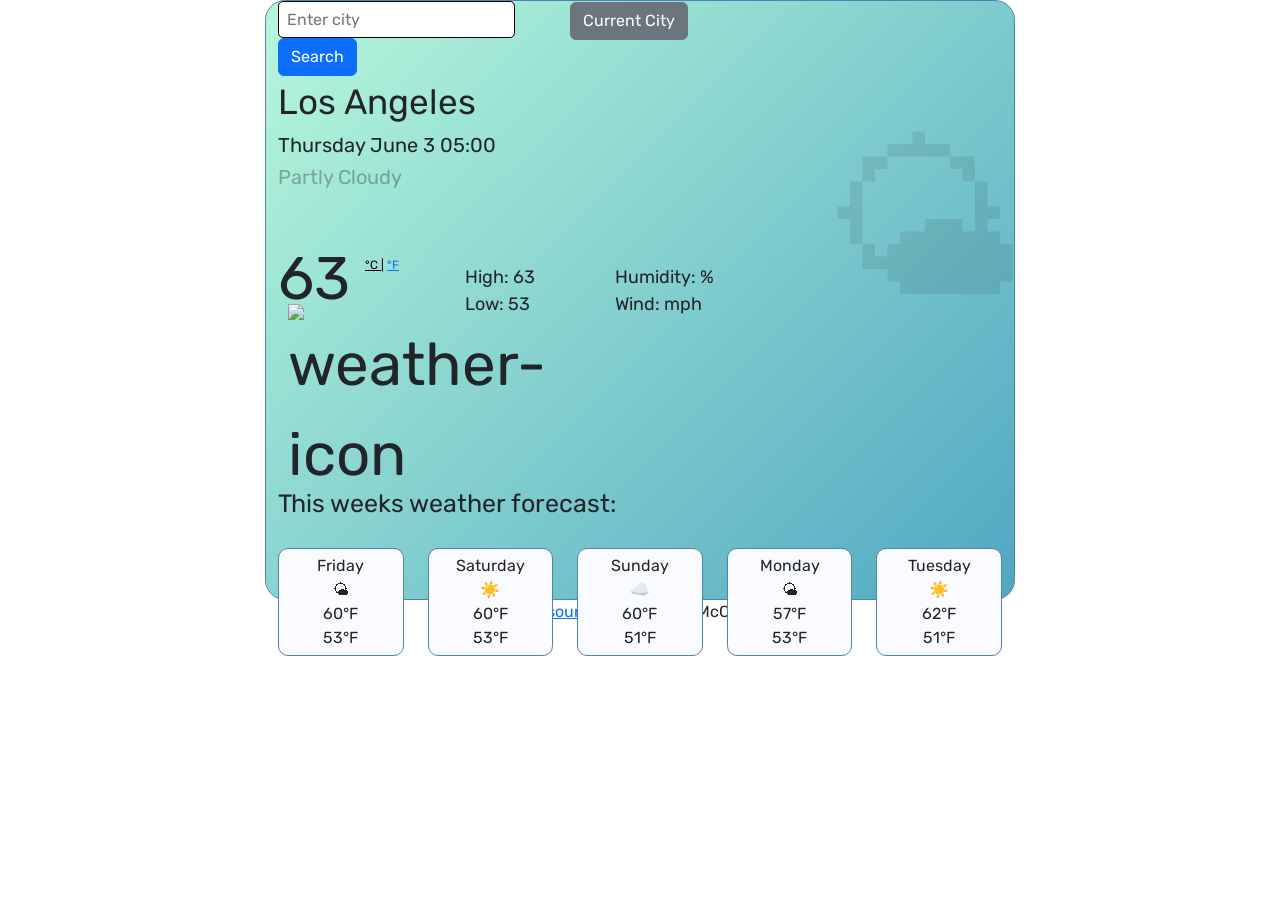
==== index.html @ ad7fa3e7 "Cleaned up date and time element in JS" ====
<!DOCTYPE html>
<html>
  <head>
    <title>Weather App</title>
    <meta charset="UTF-8" />
    <link
      href="https://cdn.jsdelivr.net/npm/bootstrap@5.0.0-beta3/dist/css/bootstrap.min.css"
      rel="stylesheet"
      integrity="sha384-eOJMYsd53ii+scO/bJGFsiCZc+5NDVN2yr8+0RDqr0Ql0h+rP48ckxlpbzKgwra6"
      crossorigin="anonymous"
    />
    <link rel="preconnect" href="https://fonts.gstatic.com">
    <link href="https://fonts.googleapis.com/css2?family=Rubik:wght@300&display=swap" rel="stylesheet">
    <link rel="preconnect" href="https://fonts.gstatic.com">
<link href="https://fonts.googleapis.com/css2?family=Rubik&display=swap" rel="stylesheet">
    <link rel="stylesheet" href="weather-app.css">
    <script src="https://unpkg.com/axios/dist/axios.min.js"></script>

    
  </head>

  <body>
    <div class="container">
      <div class="row">
      <form class="citySearch col-5" id="city-form">
        <input type="text" class="searchbar" placeholder="Enter city" id="city-input" />
        <input type="submit" class="btn btn-primary" value="Search" />
        
      </form>
      
      <span class="col-7"><input type="submit" class="btn btn-secondary" id="current-city-btn" value="Current City"></span>
      </div>
      <div class="background-emoji">🌤</div>
      <header>
      <div class="container-summary">
          <div class="row">
            <div class="col-11 current-city"> <span id="current-city">Los Angeles</span> <br> 
              <span class="current-day" id="date">Thursday June 3 05:00</span><br>
              <span class="conditions" id="conditions">Partly Cloudy</span></div>
            <div class="col-3 current-temp"><span id="temperature">63</span>
              
              <span id="units"> <a href="#" id="celsius" class="active">°C |</a>
                <a href="#" id="fahrenheit">°F</a>
              </span><br>
              <span>
                <img src="https://openweathermap.org/img/wn/10d@2x.png" alt="weather-icon" class="main-emoji" id="weather-icon"> </span>
              </div>
            <div class="col-2 hi-low">High: <span id="temp-max">63</span><br>Low: <span id="temp-min"> 53</span></div>
            <div class="col-4 rain-wind">Humidity: <span id="humidity"></span>% <br>Wind: <span id="wind"></span> mph</div>
          </div>
        </div>
      </header>
      <div class="forecast">
        <p>This weeks weather forecast:</p>
      </div>
      <div class="row">
          <div class="col-2">
            <div class="card day-one">Friday <br>🌤 <br>60°F <br>53°F</div>
          </div>
          <div class="col-2">
            <div class="card">Saturday <br>☀️ <br>60°F <br>53°F</div>
          </div>
          <div class="col-2">
            <div class="card">Sunday <br>☁️ <br>60°F <br>51°F</div>
          </div>
          <div class="col-2">
            <div class="card">Monday <br>🌤 <br>57°F <br>53°F</div>
          </div>
          <div class="col-2">
              <div class="card">Tuesday <br>☀️ <br>62°F <br>51°F</div>
            </div>
        </div>
        </div>
        <div id="open-src-link">
        <a href="https://github.com/nikpdr/weather-app" target="_blank">Open-source code</a> <span> by Niki McCalmont</span>
    </div>
      </div>
    <script src="weather-app.js"></script>
  </body>
</html>
---- weather-app.css ----
body {
  font-family: "rubik", sans-serif;
}
.container {
  max-width: 750px;
  max-height: 600px;
  border: 1px solid #5282b1;
  background: linear-gradient(
    -225deg,
    rgb(183, 248, 219) 0%,
    rgb(80, 167, 194) 100%
  );
  border-radius: 20px;
}
.background-emoji {
  position: absolute;
  opacity: 0.1;
  font-size: 200px;
  left: 825px;
}
.searchbar {
  border: 1px solid;
  border-radius: 5px;
  line-height: 4px;
  padding: 8px;
}
#current-city-btn {
  position: relative;
  right: 20px;
  top: 1px;
}

.current-city {
  font-size: 35px;
  font-weight: 400;
}
.current-day {
  font-size: 20px;
  position: relative;
  bottom: 15px;
}

.conditions {
  font-size: 20px;
  opacity: 0.35;
  position: relative;
  bottom: 35px;
}
.current-temp {
  font-size: 60px;
  bottom: 30px;
}
#units {
  font-size: 12px;
  text-decoration: none;
  position: relative;
  bottom: 30px;
}

.main-emoji {
  position: relative;
  width: 100%;
  bottom: 20px;
  left: 10px;
  margin: 0;
}
.hi-low {
  position: relative;
  top: 30px;
  font-size: 18px;
}
.rain-wind {
  position: relative;
  top: 30px;
  font-size: 18px;
}
.forecast {
  font-size: 25px;
  position: relative;
  bottom: 35px;
}

.card {
  text-align: center;
  background-color: #fafbfe;
  border: 1px solid #5282b1;
  border-radius: 10px;
  padding: 5px;
  position: relative;
  bottom: 25px;
}
.col-2 {
  width: 20%;
}
.active {
  color: black;
  cursor: default;
}
.active:hover {
  text-decoration: none;
}

#open-src-link {
  text-align: center;
}
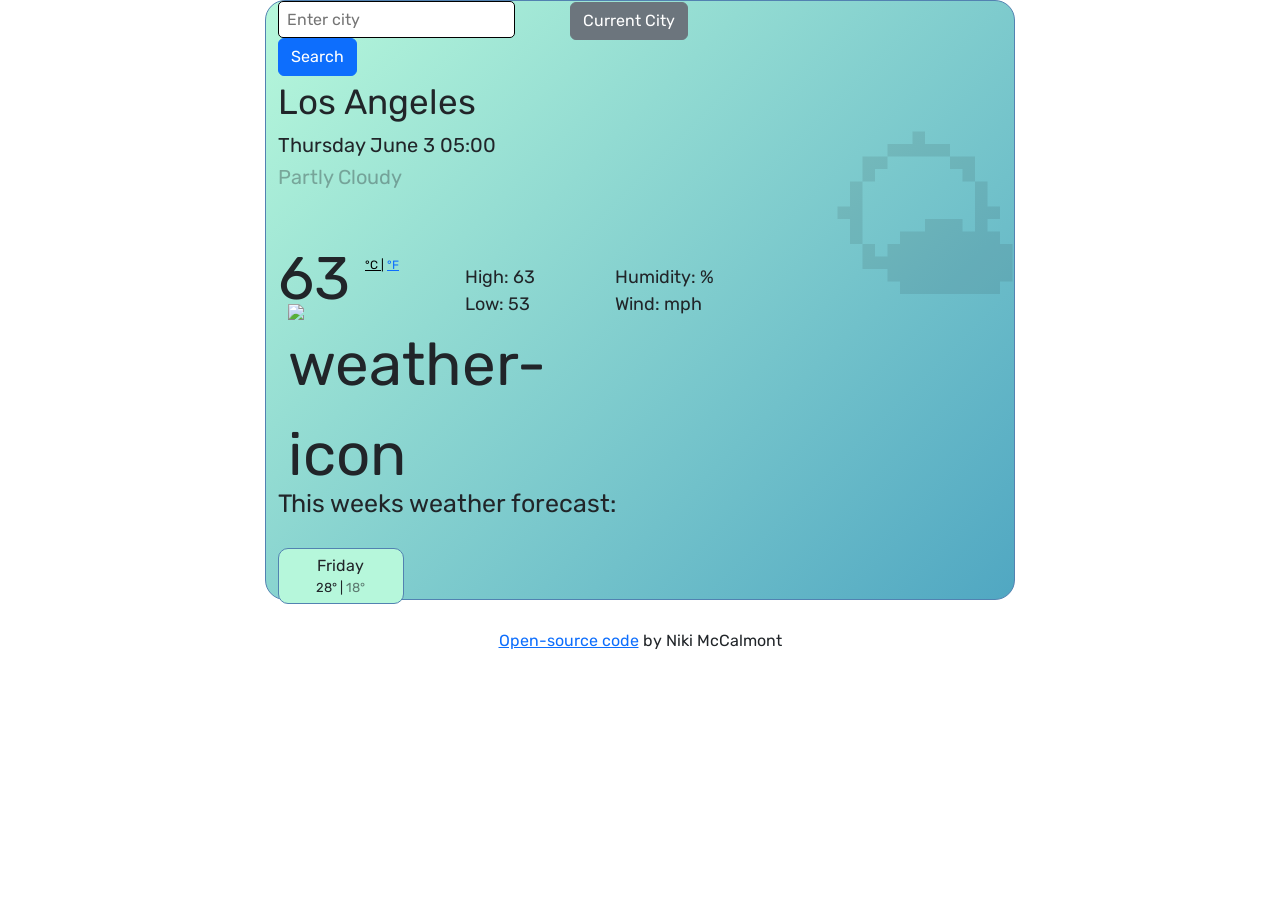
==== commit 5541234c: "Added forecast card in HTML and CSS" ====
--- a/index.html
+++ b/index.html
@@ -9,44 +9,75 @@
       integrity="sha384-eOJMYsd53ii+scO/bJGFsiCZc+5NDVN2yr8+0RDqr0Ql0h+rP48ckxlpbzKgwra6"
       crossorigin="anonymous"
     />
-    <link rel="preconnect" href="https://fonts.gstatic.com">
-    <link href="https://fonts.googleapis.com/css2?family=Rubik:wght@300&display=swap" rel="stylesheet">
-    <link rel="preconnect" href="https://fonts.gstatic.com">
-<link href="https://fonts.googleapis.com/css2?family=Rubik&display=swap" rel="stylesheet">
-    <link rel="stylesheet" href="weather-app.css">
+    <link rel="preconnect" href="https://fonts.gstatic.com" />
+    <link
+      href="https://fonts.googleapis.com/css2?family=Rubik:wght@300&display=swap"
+      rel="stylesheet"
+    />
+    <link rel="preconnect" href="https://fonts.gstatic.com" />
+    <link
+      href="https://fonts.googleapis.com/css2?family=Rubik&display=swap"
+      rel="stylesheet"
+    />
+    <link rel="stylesheet" href="weather-app.css" />
     <script src="https://unpkg.com/axios/dist/axios.min.js"></script>
-
-    
   </head>
 
   <body>
     <div class="container">
       <div class="row">
-      <form class="citySearch col-5" id="city-form">
-        <input type="text" class="searchbar" placeholder="Enter city" id="city-input" />
-        <input type="submit" class="btn btn-primary" value="Search" />
-        
-      </form>
-      
-      <span class="col-7"><input type="submit" class="btn btn-secondary" id="current-city-btn" value="Current City"></span>
+        <form class="citySearch col-5" id="city-form">
+          <input
+            type="text"
+            class="searchbar"
+            placeholder="Enter city"
+            id="city-input"
+          />
+          <input type="submit" class="btn btn-primary" value="Search" />
+        </form>
+
+        <span class="col-7"
+          ><input
+            type="submit"
+            class="btn btn-secondary"
+            id="current-city-btn"
+            value="Current City"
+        /></span>
       </div>
       <div class="background-emoji">🌤</div>
       <header>
-      <div class="container-summary">
+        <div class="container-summary">
           <div class="row">
-            <div class="col-11 current-city"> <span id="current-city">Los Angeles</span> <br> 
-              <span class="current-day" id="date">Thursday June 3 05:00</span><br>
-              <span class="conditions" id="conditions">Partly Cloudy</span></div>
-            <div class="col-3 current-temp"><span id="temperature">63</span>
-              
-              <span id="units"> <a href="#" id="celsius" class="active">°C |</a>
-                <a href="#" id="fahrenheit">°F</a>
-              </span><br>
+            <div class="col-11 current-city">
+              <span id="current-city">Los Angeles</span> <br />
+              <span class="current-day" id="date">Thursday June 3 05:00</span
+              ><br />
+              <span class="conditions" id="conditions">Partly Cloudy</span>
+            </div>
+            <div class="col-3 current-temp">
+              <span id="temperature">63</span>
+
+              <span id="units">
+                <a href="#" id="celsius" class="active">°C |</a>
+                <a href="#" id="fahrenheit">°F</a> </span
+              ><br />
               <span>
-                <img src="https://openweathermap.org/img/wn/10d@2x.png" alt="weather-icon" class="main-emoji" id="weather-icon"> </span>
-              </div>
-            <div class="col-2 hi-low">High: <span id="temp-max">63</span><br>Low: <span id="temp-min"> 53</span></div>
-            <div class="col-4 rain-wind">Humidity: <span id="humidity"></span>% <br>Wind: <span id="wind"></span> mph</div>
+                <img
+                  src="https://openweathermap.org/img/wn/10d@2x.png"
+                  alt="weather-icon"
+                  class="main-emoji"
+                  id="weather-icon"
+                />
+              </span>
+            </div>
+            <div class="col-2 hi-low">
+              High: <span id="temp-max">63</span><br />Low:
+              <span id="temp-min"> 53</span>
+            </div>
+            <div class="col-4 rain-wind">
+              Humidity: <span id="humidity"></span>% <br />Wind:
+              <span id="wind"></span> mph
+            </div>
           </div>
         </div>
       </header>
@@ -54,27 +85,29 @@
         <p>This weeks weather forecast:</p>
       </div>
       <div class="row">
-          <div class="col-2">
-            <div class="card day-one">Friday <br>🌤 <br>60°F <br>53°F</div>
+        <div class="col-2">
+          <div class="card">
+            Friday
+            <img
+              src="http://openweathermap.org/img/wn/02d@2x.png"
+              alt=""
+              class="forecast-image"
+              width="35px"
+            />
+            <div class="forecast-temperatures">
+              <span class="forecast-high">28° |</span>
+              <span class="forecast-low"> 18°</span>
+            </div>
           </div>
-          <div class="col-2">
-            <div class="card">Saturday <br>☀️ <br>60°F <br>53°F</div>
-          </div>
-          <div class="col-2">
-            <div class="card">Sunday <br>☁️ <br>60°F <br>51°F</div>
-          </div>
-          <div class="col-2">
-            <div class="card">Monday <br>🌤 <br>57°F <br>53°F</div>
-          </div>
-          <div class="col-2">
-              <div class="card">Tuesday <br>☀️ <br>62°F <br>51°F</div>
-            </div>
         </div>
-        </div>
-        <div id="open-src-link">
-        <a href="https://github.com/nikpdr/weather-app" target="_blank">Open-source code</a> <span> by Niki McCalmont</span>
+      </div>
+      <div id="open-src-link">
+        <a href="https://github.com/nikpdr/weather-app" target="_blank"
+          >Open-source code</a
+        >
+        <span> by Niki McCalmont</span>
+      </div>
     </div>
-      </div>
     <script src="weather-app.js"></script>
   </body>
-</html>+</html>
--- a/weather-app.css
+++ b/weather-app.css
@@ -82,7 +82,7 @@
 
 .card {
   text-align: center;
-  background-color: #fafbfe;
+  background-color: #b6f7db;
   border: 1px solid #5282b1;
   border-radius: 10px;
   padding: 5px;
@@ -91,6 +91,15 @@
 }
 .col-2 {
   width: 20%;
+}
+.forecast-image {
+  margin: 0 auto;
+}
+.forecast-temperatures {
+  font-size: 13px;
+}
+.forecast-low {
+  opacity: 0.6;
 }
 .active {
   color: black;
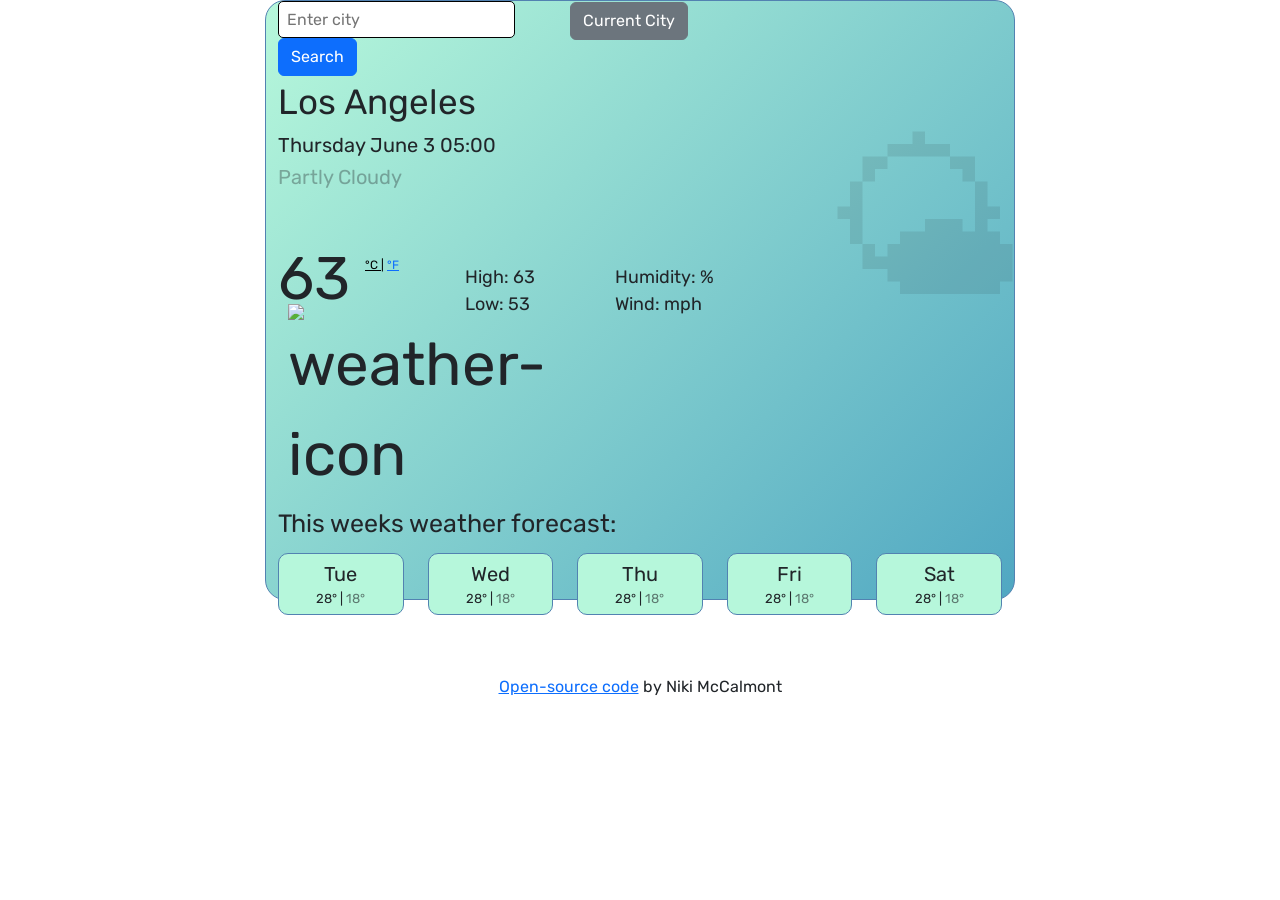
==== commit ae289a5c: "Added 5 day forecast in JS" ====
--- a/index.html
+++ b/index.html
@@ -84,23 +84,7 @@
       <div class="forecast">
         <p>This weeks weather forecast:</p>
       </div>
-      <div class="row">
-        <div class="col-2">
-          <div class="card">
-            Friday
-            <img
-              src="http://openweathermap.org/img/wn/02d@2x.png"
-              alt=""
-              class="forecast-image"
-              width="35px"
-            />
-            <div class="forecast-temperatures">
-              <span class="forecast-high">28° |</span>
-              <span class="forecast-low"> 18°</span>
-            </div>
-          </div>
-        </div>
-      </div>
+      <div class="forecast" id="forecast"></div>
       <div id="open-src-link">
         <a href="https://github.com/nikpdr/weather-app" target="_blank"
           >Open-source code</a
--- a/weather-app.css
+++ b/weather-app.css
@@ -92,6 +92,12 @@
 .col-2 {
   width: 20%;
 }
+.forecast {
+  padding-top: 20px;
+}
+.forecast-date {
+  font-size: 20px;
+}
 .forecast-image {
   margin: 0 auto;
 }
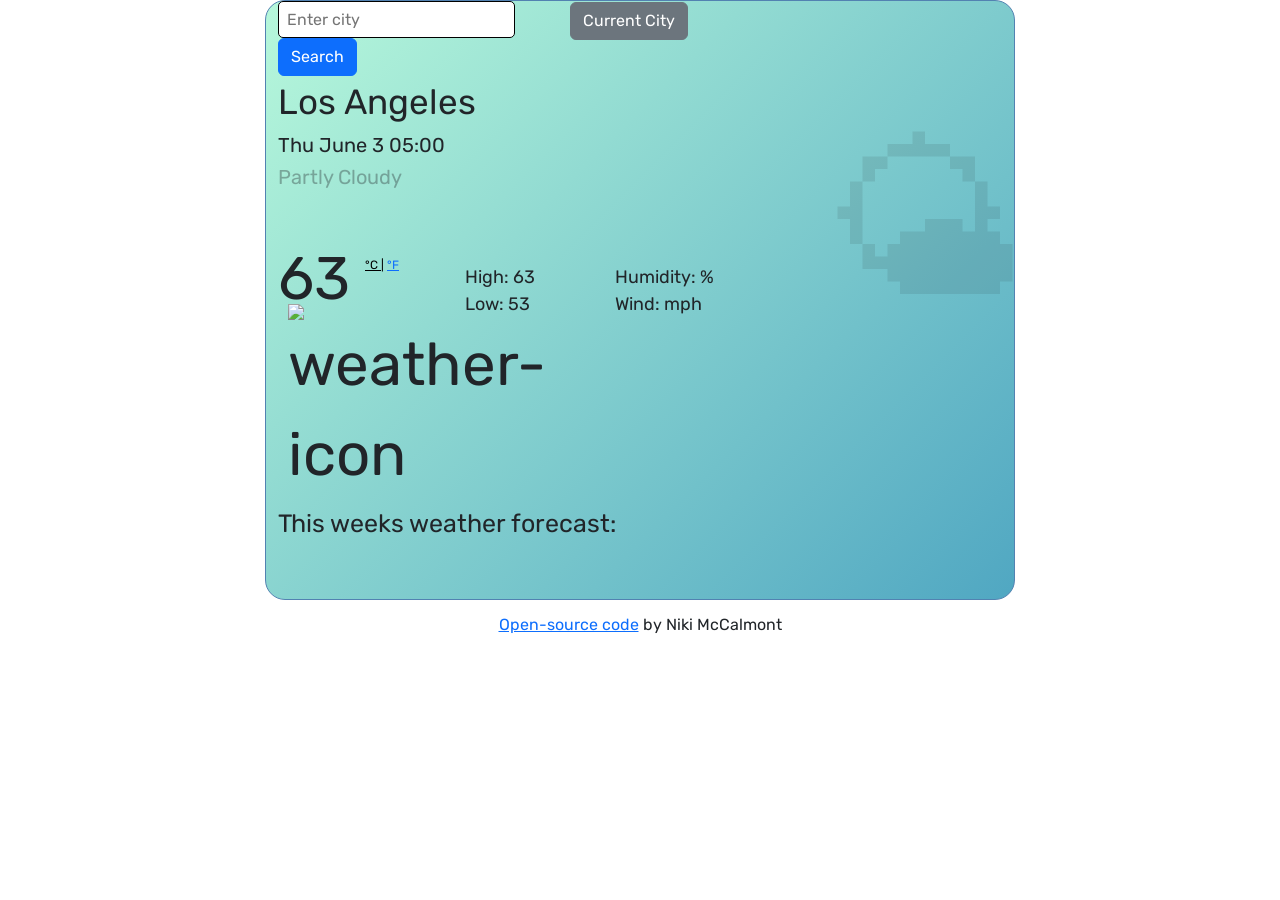
==== commit 92629268: "Changed to Imperial temperature and experimented with timestamp." ====
--- a/index.html
+++ b/index.html
@@ -50,8 +50,7 @@
           <div class="row">
             <div class="col-11 current-city">
               <span id="current-city">Los Angeles</span> <br />
-              <span class="current-day" id="date">Thursday June 3 05:00</span
-              ><br />
+              <span class="current-day" id="date">Thu June 3 05:00</span><br />
               <span class="conditions" id="conditions">Partly Cloudy</span>
             </div>
             <div class="col-3 current-temp">
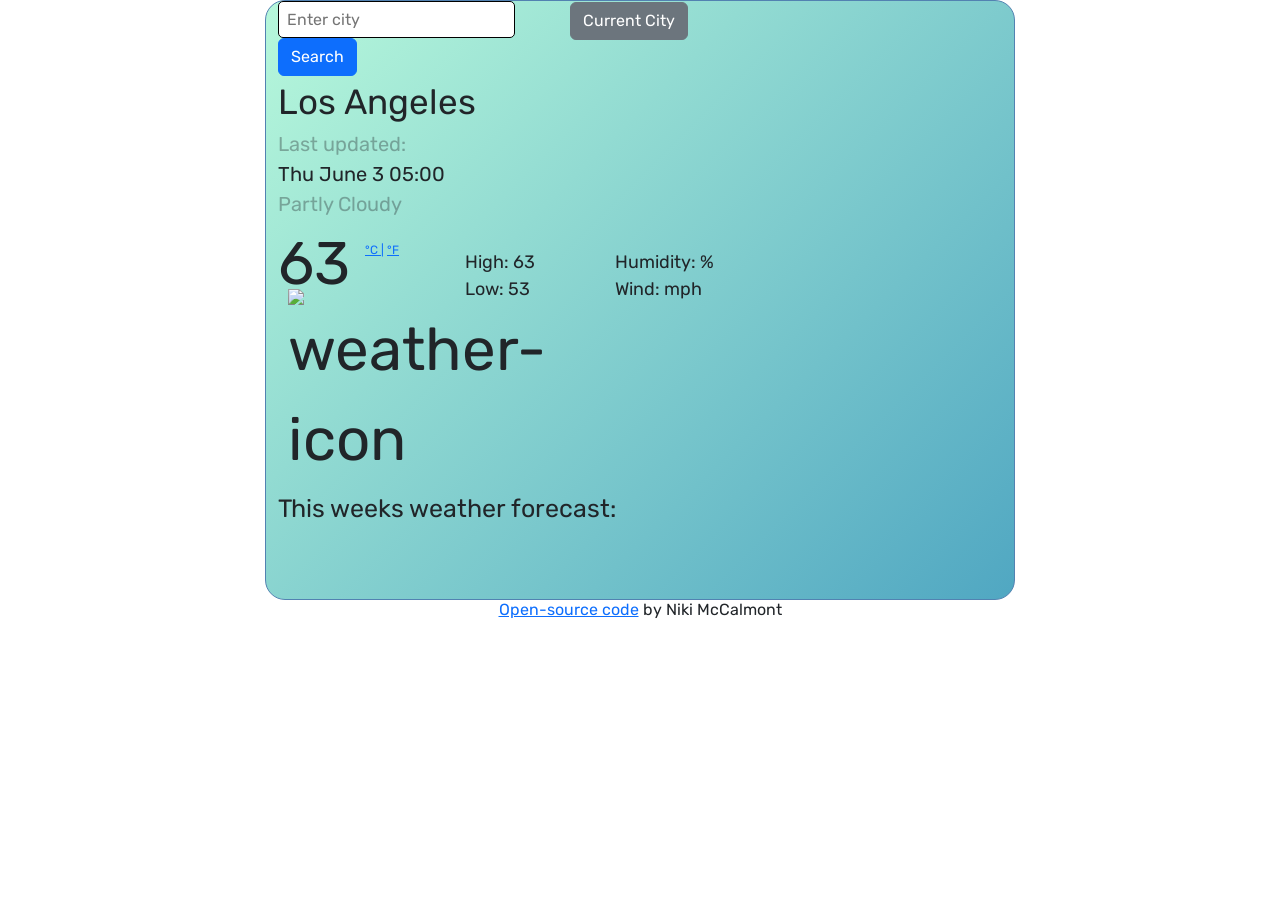
==== commit 353bb0f0: "Changed time to 12 hour and made cosmetic changes in CSS" ====
--- a/index.html
+++ b/index.html
@@ -44,14 +44,14 @@
             value="Current City"
         /></span>
       </div>
-      <div class="background-emoji">🌤</div>
       <header>
         <div class="container-summary">
           <div class="row">
             <div class="col-11 current-city">
-              <span id="current-city">Los Angeles</span> <br />
-              <span class="current-day" id="date">Thu June 3 05:00</span><br />
-              <span class="conditions" id="conditions">Partly Cloudy</span>
+              <div id="current-city">Los Angeles</div>
+              <div class="last-updated">Last updated:</div>
+              <div class="current-day" id="date">Thu June 3 05:00</div>
+              <div class="conditions" id="conditions">Partly Cloudy</div>
             </div>
             <div class="col-3 current-temp">
               <span id="temperature">63</span>
--- a/weather-app.css
+++ b/weather-app.css
@@ -12,12 +12,7 @@
   );
   border-radius: 20px;
 }
-.background-emoji {
-  position: absolute;
-  opacity: 0.1;
-  font-size: 200px;
-  left: 825px;
-}
+
 .searchbar {
   border: 1px solid;
   border-radius: 5px;
@@ -34,17 +29,19 @@
   font-size: 35px;
   font-weight: 400;
 }
+.last-updated {
+  font-size: 20px;
+  opacity: 0.35;
+}
 .current-day {
   font-size: 20px;
   position: relative;
-  bottom: 15px;
 }
 
 .conditions {
   font-size: 20px;
   opacity: 0.35;
   position: relative;
-  bottom: 35px;
 }
 .current-temp {
   font-size: 60px;
@@ -107,14 +104,6 @@
 .forecast-low {
   opacity: 0.6;
 }
-.active {
-  color: black;
-  cursor: default;
-}
-.active:hover {
-  text-decoration: none;
-}
-
 #open-src-link {
   text-align: center;
 }
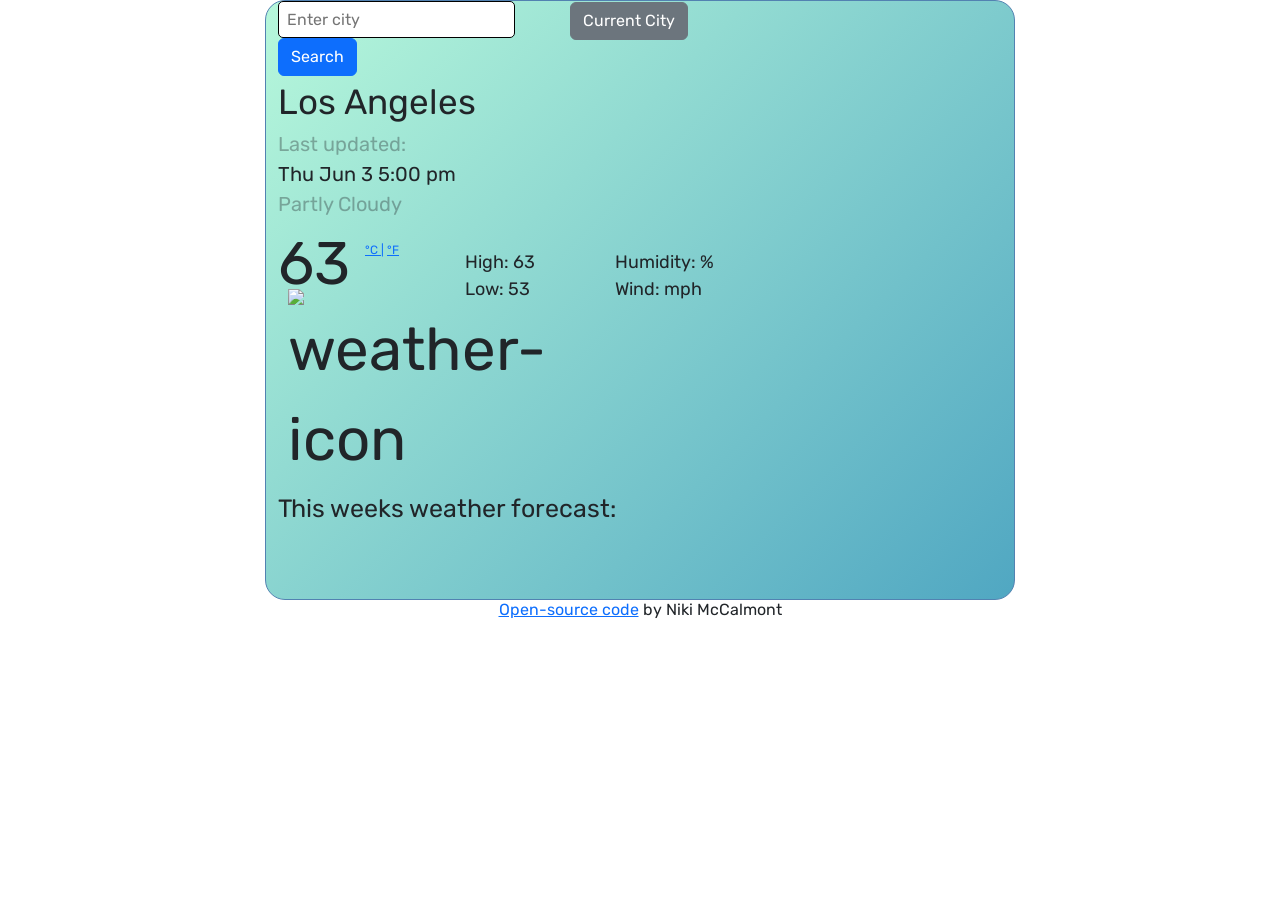
==== commit 523fb799: "cleaned up default data in HTML" ====
--- a/index.html
+++ b/index.html
@@ -50,7 +50,7 @@
             <div class="col-11 current-city">
               <div id="current-city">Los Angeles</div>
               <div class="last-updated">Last updated:</div>
-              <div class="current-day" id="date">Thu June 3 05:00</div>
+              <div class="current-day" id="date">Thu Jun 3 5:00 pm</div>
               <div class="conditions" id="conditions">Partly Cloudy</div>
             </div>
             <div class="col-3 current-temp">
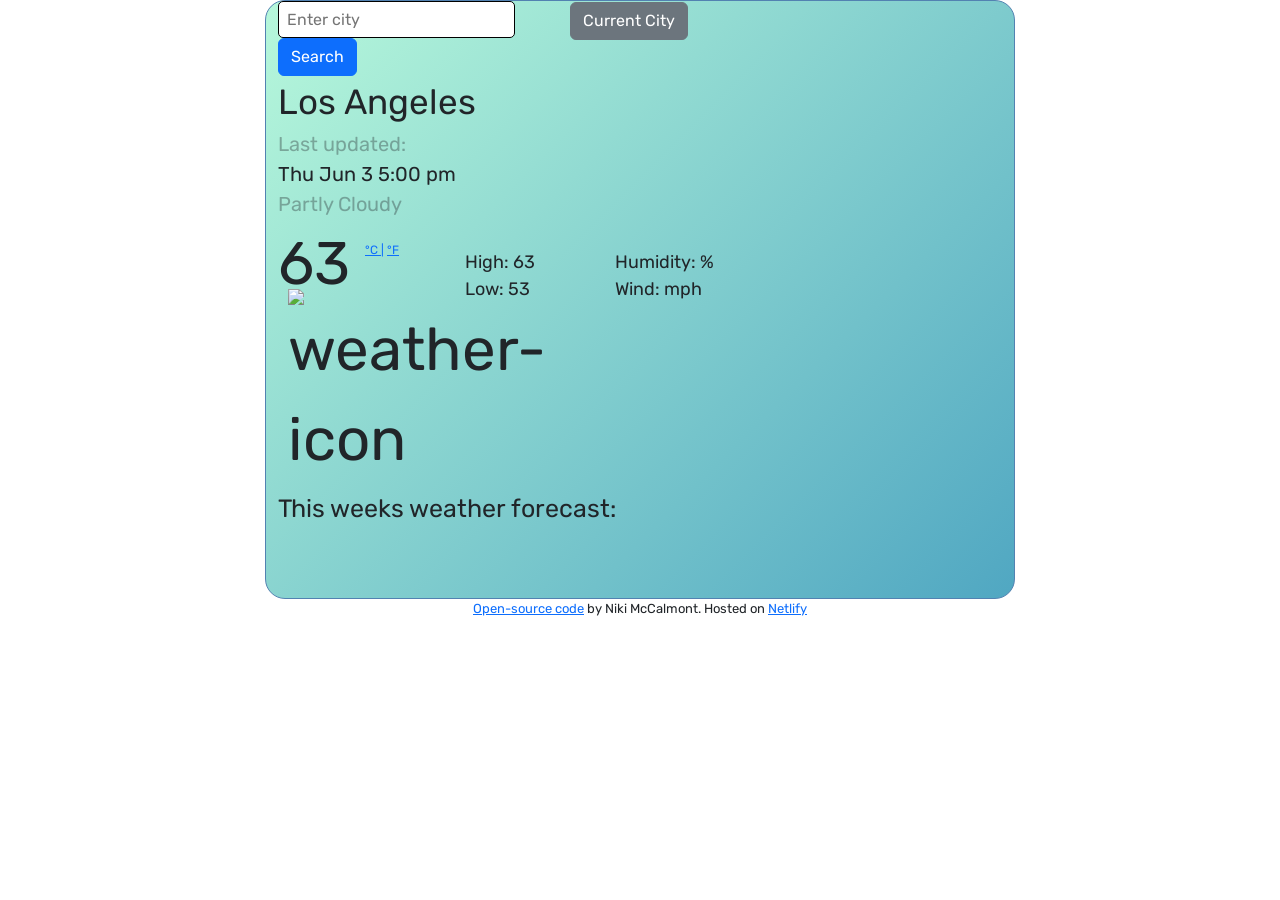
==== commit 655fe5e5: "Added Netlify link, made changes in CSS" ====
--- a/index.html
+++ b/index.html
@@ -84,12 +84,16 @@
         <p>This weeks weather forecast:</p>
       </div>
       <div class="forecast" id="forecast"></div>
-      <div id="open-src-link">
-        <a href="https://github.com/nikpdr/weather-app" target="_blank"
-          >Open-source code</a
-        >
-        <span> by Niki McCalmont</span>
-      </div>
+    </div>
+    <div id="open-src-link">
+      <a href="https://github.com/nikpdr/weather-app" target="_blank"
+        >Open-source code</a
+      >
+
+      by Niki McCalmont. Hosted on
+      <a href="https://dreamy-franklin-d3e224.netlify.app/" target="_blank"
+        >Netlify</a
+      >
     </div>
     <script src="weather-app.js"></script>
   </body>
--- a/weather-app.css
+++ b/weather-app.css
@@ -106,4 +106,5 @@
 }
 #open-src-link {
   text-align: center;
+  font-size: 13px;
 }
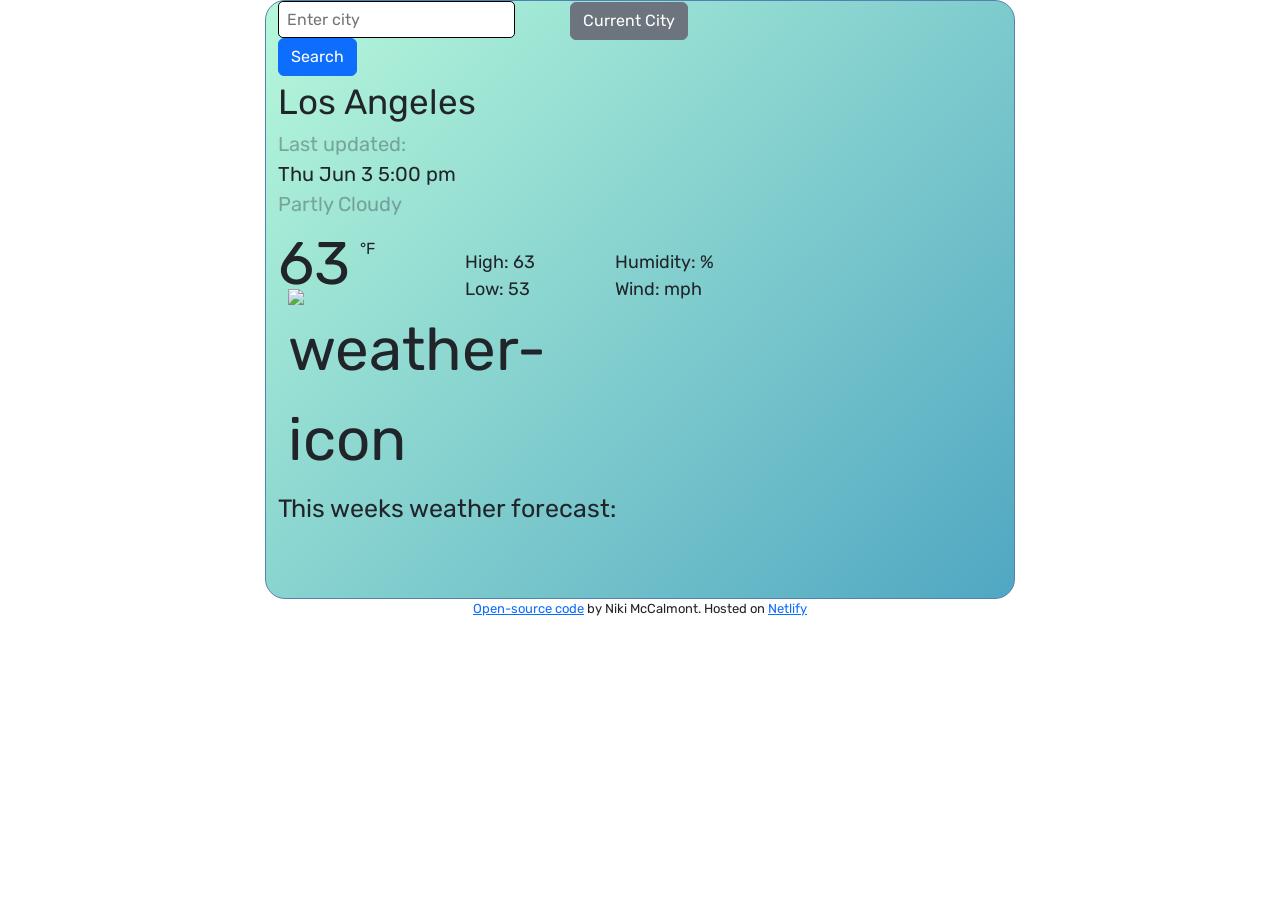
==== commit 59a07f51: "Removed celsius conversion" ====
--- a/index.html
+++ b/index.html
@@ -56,10 +56,7 @@
             <div class="col-3 current-temp">
               <span id="temperature">63</span>
 
-              <span id="units">
-                <a href="#" id="celsius" class="active">°C |</a>
-                <a href="#" id="fahrenheit">°F</a> </span
-              ><br />
+              <span id="units"> °F</span><br />
               <span>
                 <img
                   src="https://openweathermap.org/img/wn/10d@2x.png"
--- a/weather-app.css
+++ b/weather-app.css
@@ -48,10 +48,11 @@
   bottom: 30px;
 }
 #units {
-  font-size: 12px;
+  font-size: 16px;
   text-decoration: none;
   position: relative;
   bottom: 30px;
+  right: 5px;
 }
 
 .main-emoji {
